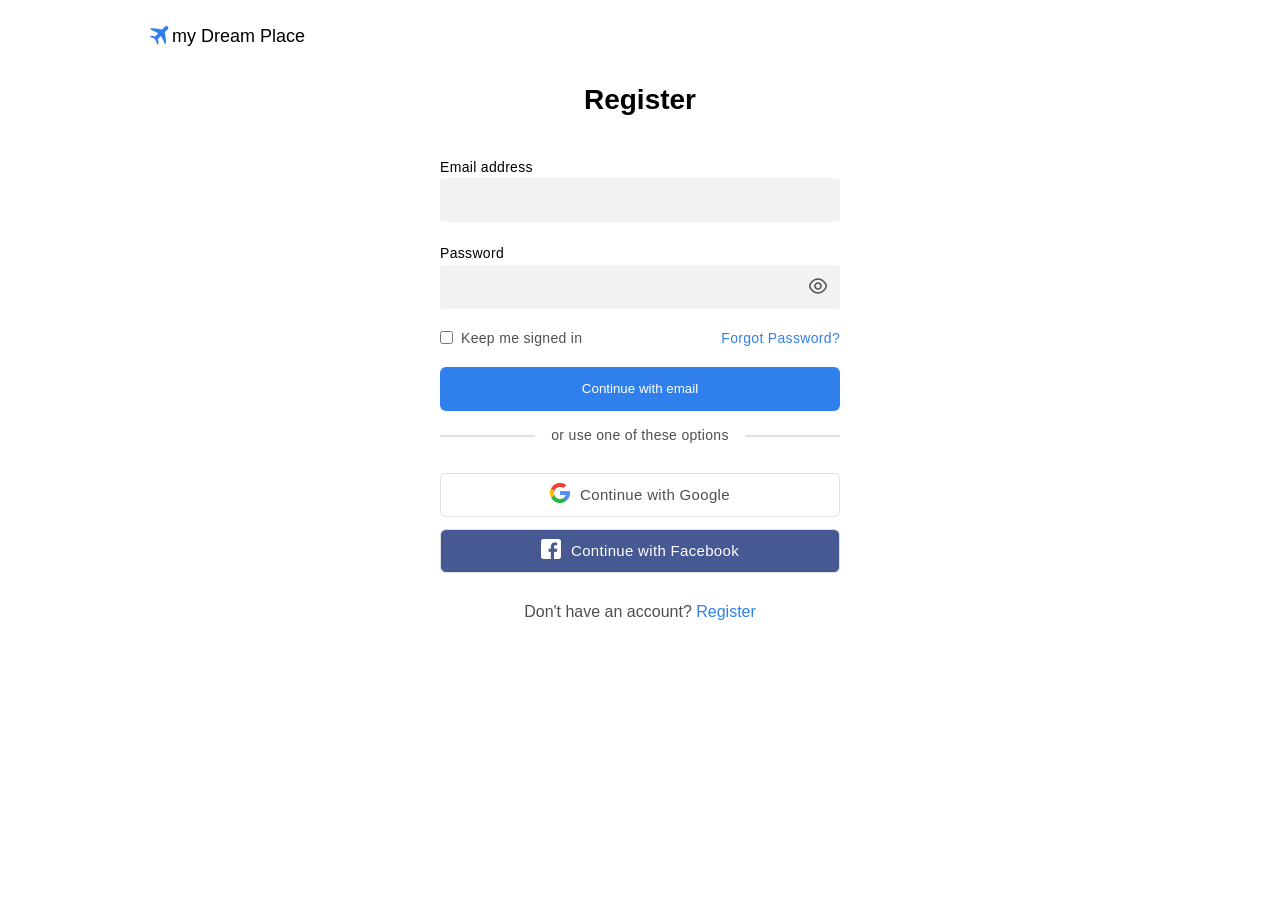
==== pages/account/register.html @ ef96c9b3 "Add registration form and style adjustments for improved layout and usability" ====
<!DOCTYPE html>
<html lang="en">
<head>
    <meta charset="UTF-8">
    <meta name="viewport" content="width=device-width, initial-scale=1.0">
    <title>Document</title>
    <link rel="stylesheet" href="style.css">
</head>
<body>
    <header>
        <div class="header_dreamplace--logo">
            <div><img src="../../img/plane.png" alt="A Blue Plane Logo"></div>
            <div class="header_logo--text"><p>my Dream Place</p></div>
        </div>  
    </header>
    <main>
        <h1 class="signin-title">Register</h1>
        <form>
            <div class="form-input">
                <p>Email address</p>
                <input type="text" name="email" class="email">                
            </div>
            <div class="form-input passwd-input">
                <p>Password</p>
                <label class="passwd-input">
                    <input type="password" name="passwd" id="passwd">   
                    <div class="input-icon">
                        <img src="icons/eye.png" alt="eye-icon">
                    </div>                        
                </label>
            </div>
            <div class="form-sign-passwd">
                <div class="checkbox">
                    <input type="checkbox" name="signedin">
                    <label for="signedin">Keep me signed in</label>
                </div>
                <div class="fgt-passwd">
                    <p><a href="#">Forgot Password?</a></p>
                </div>
            </div>
            <button type="submit" class="continue-email">Continue with email</button>
        </form>
        <div class="other-options_line">
            <div class="line"></div>
            <p>or use one of these options</p>
        </div>
        <div class="alternative-sign">
            <div class="sign-another google-margin">
                <div class="img-google"><img src="icons/google.png" alt="google logo"></div>
                <div class="sign-text sign-google_text">
                    <p>Continue with Google</p>
                </div>
            </div>
            <div class="sign-another facebook">
                <div class="img-fackebook"><img src="icons/facebook.png" alt="facebook-icon"></div>
                <div class="sign-text sign-facebook_text"><p>Continue with Facebook</p></div>
            </div>
            <div class="no-account">
                <p>Don't have an account? <span class="register"><a href="#">Register</a></span></p>
            </div>
        </div>
    </main>
</body>
</html>
---- pages/account/style.css ----
* {
    box-sizing: border-box;
    margin: 0;
    padding: 0;
    list-style: none;
}

:root {
    --principal-color: #FFFFFF;
    --secondary-color: #000000;
    --text-color: #333333;
    --logo-text: #1B1F2D;
    --input-color: #F2F2F2;
    --gray-text-color: #4F4F4F;
    --button-color: #2F80ED;
    --covid-advise: #FCEFCA;    
    --copy:#EBEBEB;
    --line:#E0E0E0;
    --facebook: #475993;
} 

body {
    background-color: var(--principal-color);
    font-family: Arial, Helvetica, sans-serif;
    display: flex;
    flex-direction: column;
    align-items: center;
}

/* Header */

header{
    display: flex;
    width: 80%;
    max-width: 1240px;
    justify-content: start;
    padding: 22px 20px;
}

.header_dreamplace--logo {
    display: flex;
    align-items: center;
}

.header_logo--text{
    font-size: 18px;
    letter-spacing: 2%;
}

/* Main */

main{
    width: 80%;
    max-width: 400px;
    text-align: center;
    margin-top: 12px;
}

.signin-title {
    font-size: 28px;
    font-weight: 600;
    margin-bottom: 40px;
}


.form-input{
    text-align: start;
}

.form-input p{
    font-size: 14px;
    font-weight: 500;
    line-height: 1.4rem;
    letter-spacing: 0.02rem;
}

.form-input input, .continue-email {
    width: 100%;
    height: 44px;
}

.form-input input{
    border: none;
    background-color: var(--input-color);
    border-radius: 4px;
}

.passwd-input{
    margin-top: 20px;
    margin-bottom: 20px;
    position: relative;
    width: 100%;
}

.passwd-input input {
    width: 100%;
    padding-right: 40px; 
}

.input-icon{
    position: absolute;
    top: 50%;
    transform: translateY(-50%);
    right: 12px;
    cursor: pointer;
    display: flex;
    align-items: center;
}

.form-sign-passwd {
    display: flex;
    align-items: center;
    justify-content: space-between;
}

.checkbox{
    display: flex;
    align-items: center;
    gap: 8px;
}

.checkbox label {
    font-size: 14px;
    letter-spacing: 0.02rem;
}

.fgt-passwd a{
    text-decoration: none;
    font-size: 14px;
    letter-spacing: 0.02rem;
    color: var(--button-color);
}

.continue-email{
    margin-top: 20px;
    margin-bottom: 24px;
    background-color: var(--button-color);
    color: var(--principal-color);
    border: none;
    border-radius: 6px;
}

.other-options_line{
    position: relative;
    width: 100%;
    margin-bottom: 36px;
}

.line{
    width: 100%;
    height: 0px;
    border: 1px solid var(--line);
    color: black;
}

.other-options_line p{
    position: absolute;
    top: 50%;
    left: 50%;
    transform: translate(-50%, -50%);
    font-size: 14px;
    letter-spacing: 0.02rem;
    line-height: 1.4;
    padding: 3px 16px;
    background-color: var(--principal-color);
    white-space: nowrap;
}


.sign-another {
    display: flex;
    align-items: center;
    justify-content: center;
    gap: 10px;
    width: 100%;
    height: 44px;
    border: 1px solid var(--line);
    border-radius: 6px;
    padding: 12px 0;
}

.google-margin {
    margin-bottom: 12px;
}

.sign-text{
    padding: 12px 0;
    font-size: 15px;
    letter-spacing: 0.02rem;
    line-height: 20px;
    font-weight: 500;
}

.sign-google_text , .no-account, .other-options_line p, .checkbox label {
    color: var(--gray-text-color);
}

.facebook{
    background-color: var(--facebook);   
    color: var(--principal-color);
    margin-bottom: 30px;
}

.no-account{
    font-size: 16px;
}

.register a{
    text-decoration: none;
    color: var(--button-color);
}
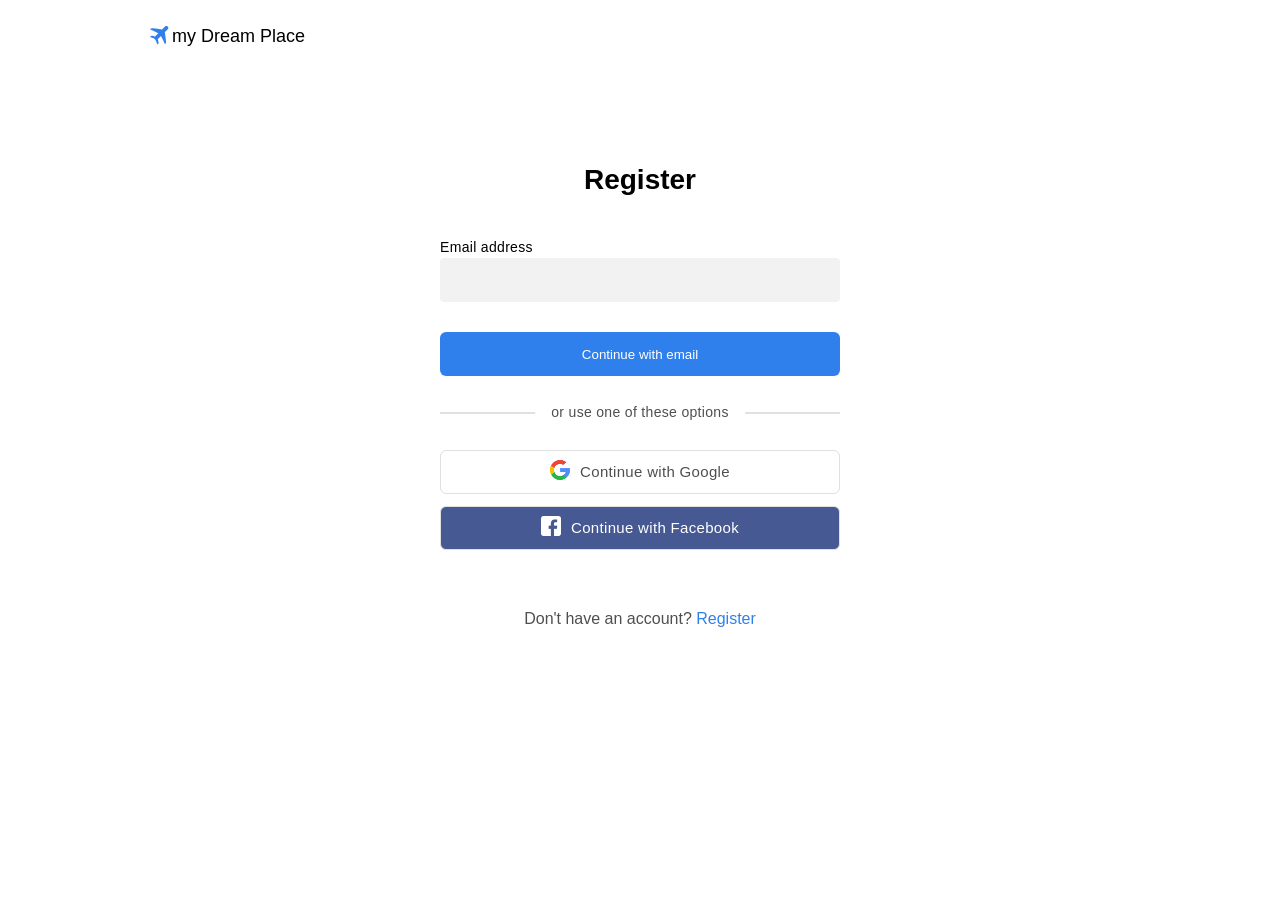
==== commit 9d6c9f89: "Sign in, register and forgot completed" ====
--- a/pages/account/register.html
+++ b/pages/account/register.html
@@ -1,5 +1,5 @@
 <!DOCTYPE html>
-<html lang="en">
+<html lang="es">
 <head>
     <meta charset="UTF-8">
     <meta name="viewport" content="width=device-width, initial-scale=1.0">
@@ -20,25 +20,7 @@
                 <p>Email address</p>
                 <input type="text" name="email" class="email">                
             </div>
-            <div class="form-input passwd-input">
-                <p>Password</p>
-                <label class="passwd-input">
-                    <input type="password" name="passwd" id="passwd">   
-                    <div class="input-icon">
-                        <img src="icons/eye.png" alt="eye-icon">
-                    </div>                        
-                </label>
-            </div>
-            <div class="form-sign-passwd">
-                <div class="checkbox">
-                    <input type="checkbox" name="signedin">
-                    <label for="signedin">Keep me signed in</label>
-                </div>
-                <div class="fgt-passwd">
-                    <p><a href="#">Forgot Password?</a></p>
-                </div>
-            </div>
-            <button type="submit" class="continue-email">Continue with email</button>
+            <button type="submit" class="continue-email email-register">Continue with email</button>
         </form>
         <div class="other-options_line">
             <div class="line"></div>
--- a/pages/account/style.css
+++ b/pages/account/style.css
@@ -27,6 +27,10 @@
     align-items: center;
 }
 
+.none{
+    display: none;
+}
+
 /* Header */
 
 header{
@@ -62,6 +66,19 @@
     margin-bottom: 40px;
 }
 
+.title-passwd{
+   margin-bottom: 0;
+}
+
+.specific-passwd {
+    font-size: 16px;
+    text-align: center;
+    line-height: 140%;
+    letter-spacing: 0.02rem;
+    color: var(--gray-text-color);
+    margin-top: 12px;
+    margin-bottom: 20px;
+}
 
 .form-input{
     text-align: start;
@@ -133,11 +150,21 @@
 
 .continue-email{
     margin-top: 20px;
-    margin-bottom: 24px;
+    margin-bottom: 36px;
     background-color: var(--button-color);
     color: var(--principal-color);
     border: none;
     border-radius: 6px;
+}
+
+.email-crtpass {
+    margin-top: 10px;
+    margin-bottom: 24px;
+}
+
+.email-register{
+    margin-top: 30px;
+    margin-bottom: 36px;
 }
 
 .other-options_line{
@@ -209,3 +236,20 @@
     text-decoration: none;
     color: var(--button-color);
 }
+
+.privacy{
+    text-align: start;
+    font-size: 14px;
+    line-height: 18px;
+    letter-spacing: 0.02rem;
+}
+
+
+@media screen and (min-width: 768px) {
+    main{
+        margin-top: 92px;
+    }
+    .no-account{
+        margin-top: 60px;
+    }
+}
